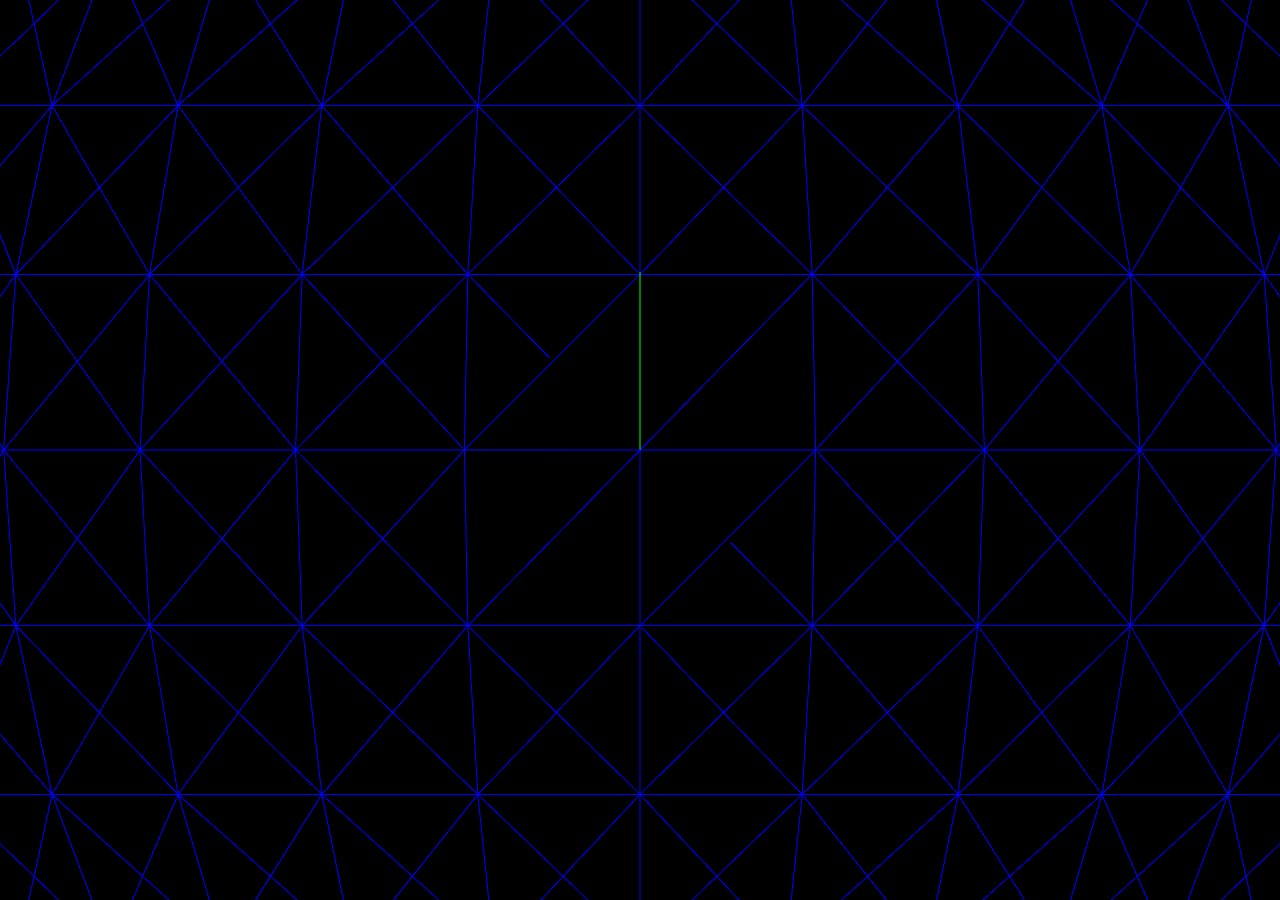
==== Project/P2/index.html @ 7aa1cbf6 "Initialized Universe" ====
<!doctype html>
<html>
	<head>
		<meta charset="utf-8">
		<title>l&ordf; Projeto Kitty - CG@IST/UL</title>
		<style>
			body {
				margin: 0px;
				background-color: #fff;
				overflow: hidden;
			}
		</style>
		<script src="js/three.js"></script>
		<script src="js/rocket.js"></script>
		<script src="js/OrbitControls.js"></script>
	</head>
	<body>
		<script>
			init();
		</script>
	</body>
</html>
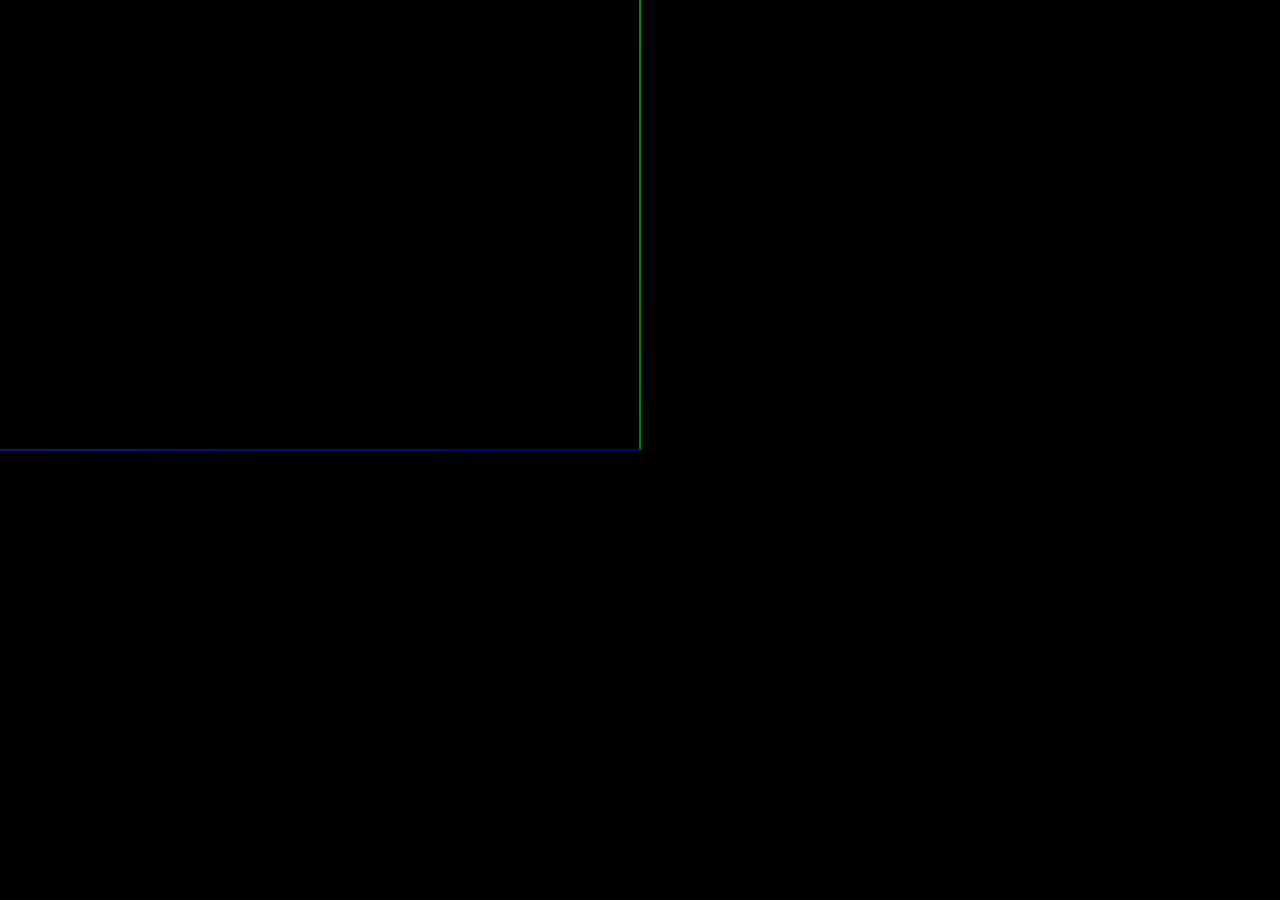
==== commit 70e274ff: "addObjPart is once again a generalized function" ====
--- a/Project/P2/index.html
+++ b/Project/P2/index.html
@@ -2,7 +2,7 @@
 <html>
 	<head>
 		<meta charset="utf-8">
-		<title>l&ordf; Projeto Kitty - CG@IST/UL</title>
+		<title>2º Projeto Planeta - CG@IST/UL</title>
 		<style>
 			body {
 				margin: 0px;
@@ -10,9 +10,14 @@
 				overflow: hidden;
 			}
 		</style>
+		<video id="video" 
+			playsinline webkit-playsinline 
+			muted loop autoplay 
+			width="320" height="240" src="video3.mp4" style="display: none;" 
+			crossorigin="anonymous"></video>
 		<script src="js/three.js"></script>
+		<script src="js/OrbitControls.js"></script>
 		<script src="js/rocket.js"></script>
-		<script src="js/OrbitControls.js"></script>
 	</head>
 	<body>
 		<script>
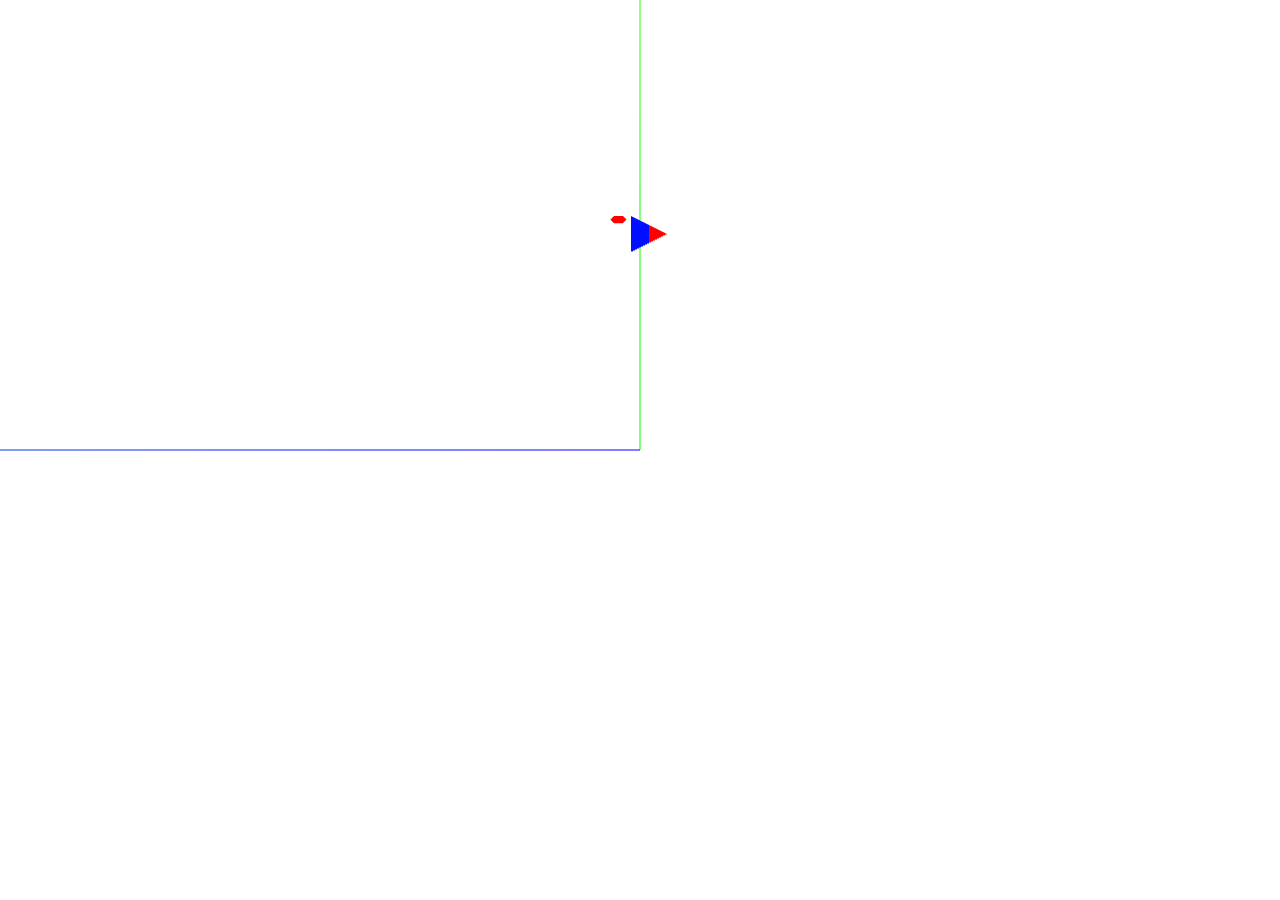
==== commit a39f61c2: "Added capsule leg" ====
--- a/Project/P2/index.html
+++ b/Project/P2/index.html
@@ -13,8 +13,8 @@
 		<video id="video" 
 			playsinline webkit-playsinline 
 			muted loop autoplay 
-			width="320" height="240" src="video3.mp4" style="display: none;" 
-			crossorigin="anonymous"></video>
+			width="320" height="240" src="video3.mp4" style="display: none;">
+		</video>
 		<script src="js/three.js"></script>
 		<script src="js/OrbitControls.js"></script>
 		<script src="js/rocket.js"></script>
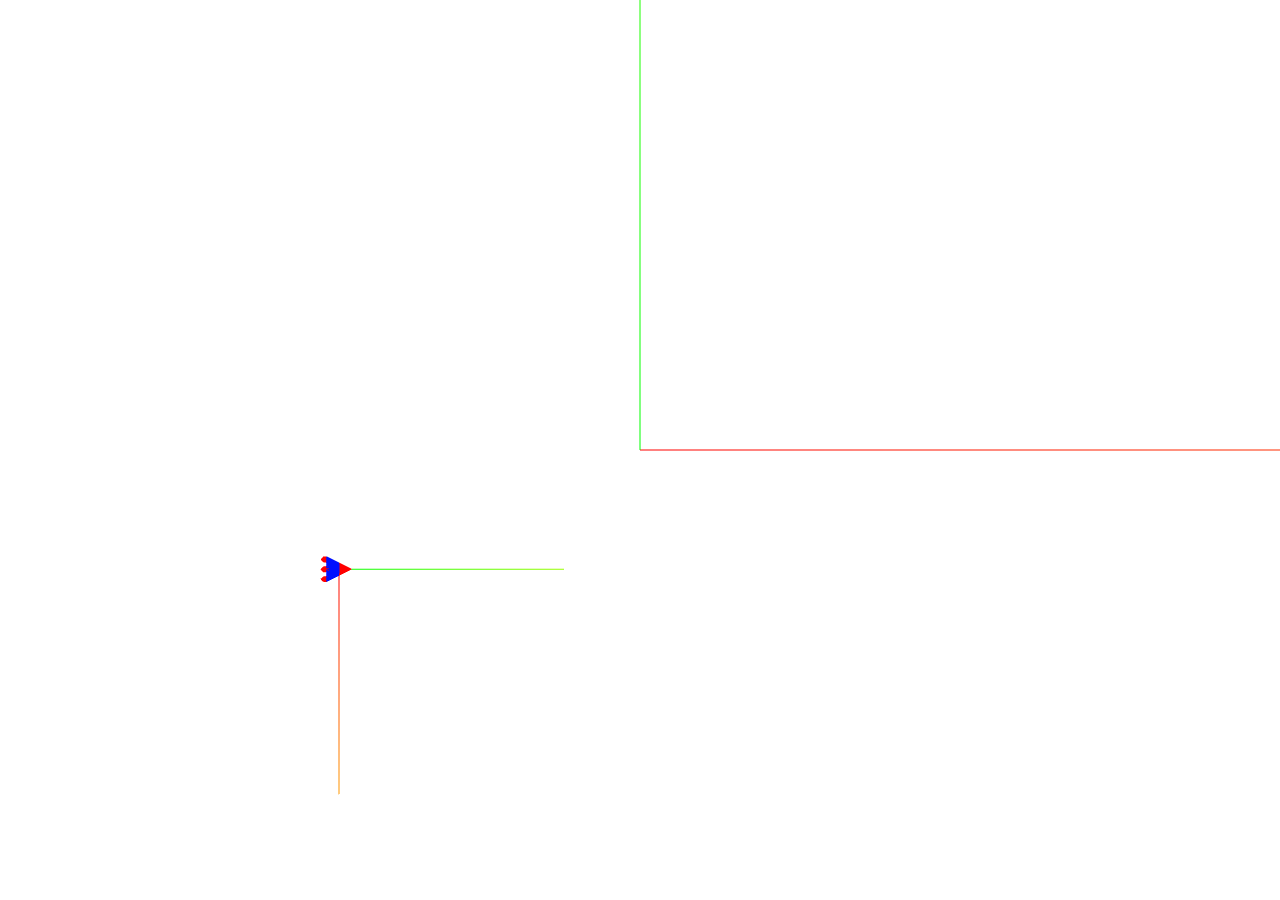
==== commit b1472750: "Added rocket2.js" ====
--- a/Project/P2/index.html
+++ b/Project/P2/index.html
@@ -13,11 +13,11 @@
 		<video id="video" 
 			playsinline webkit-playsinline 
 			muted loop autoplay 
-			width="320" height="240" src="video3.mp4" style="display: none;">
+			width="320" height="240" src="media/video3.mp4" style="display: none;">
 		</video>
 		<script src="js/three.js"></script>
 		<script src="js/OrbitControls.js"></script>
-		<script src="js/rocket.js"></script>
+		<script src="js/rocket2.js"></script>
 	</head>
 	<body>
 		<script>
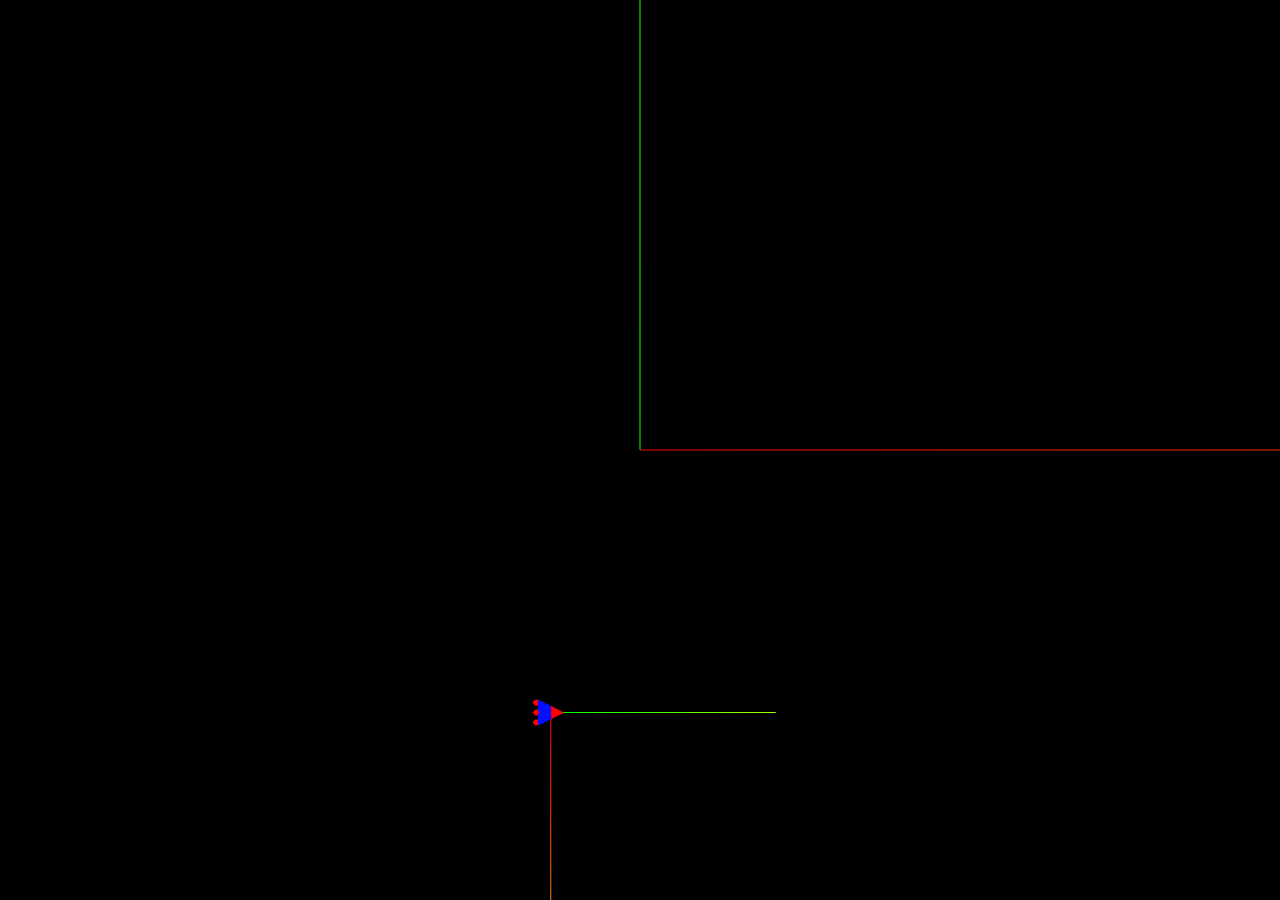
==== commit 126cbf71: "Fixed trash not being deleted" ====
--- a/Project/P2/index.html
+++ b/Project/P2/index.html
@@ -13,7 +13,8 @@
 		<video id="video" 
 			playsinline webkit-playsinline 
 			muted loop autoplay 
-			width="320" height="240" src="media/video3.mp4" style="display: none;">
+			width="320" height="240"
+			src="media/stars_space.mp4" style="display: none;">
 		</video>
 		<script src="js/three.js"></script>
 		<script src="js/OrbitControls.js"></script>
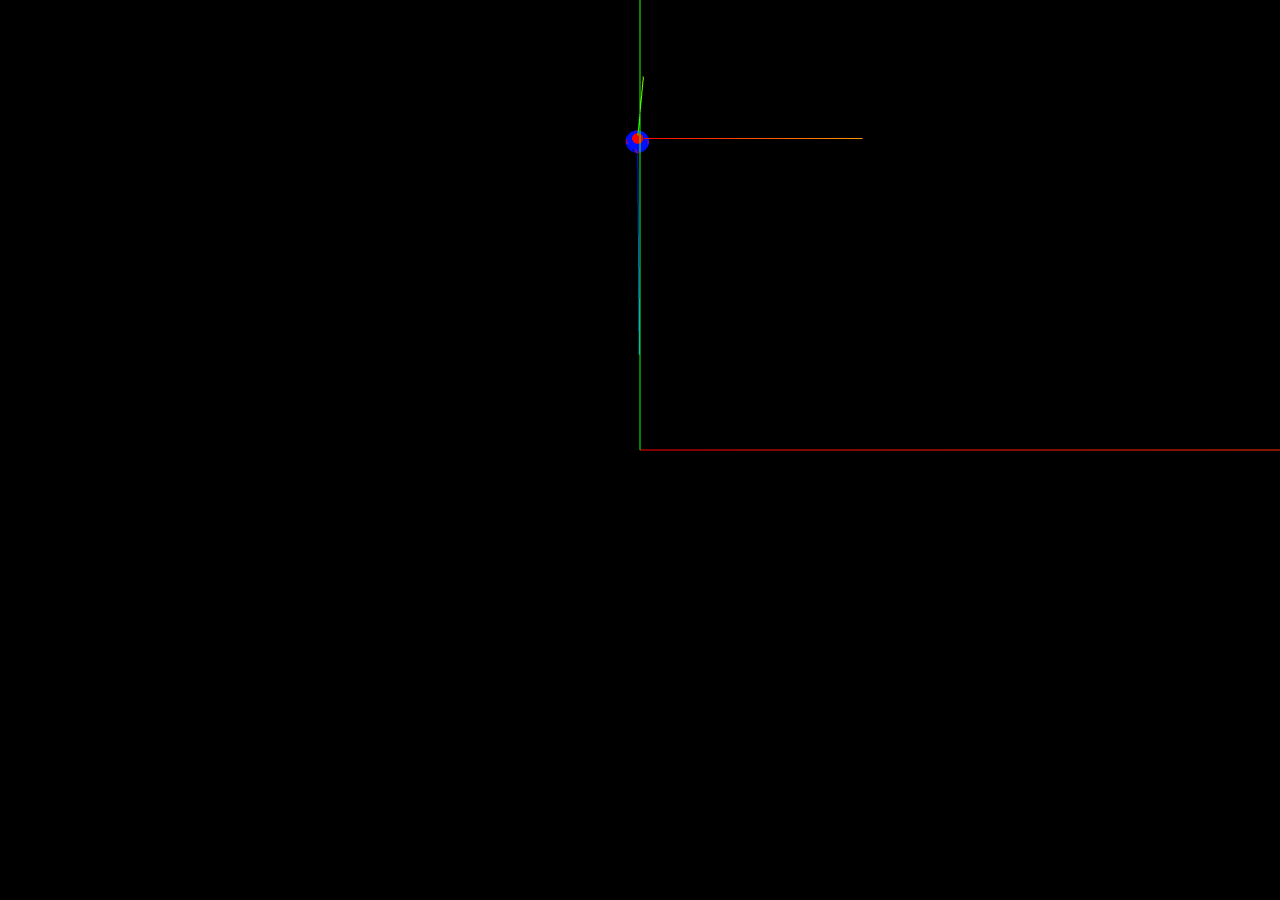
==== commit bfa902ac: "New movement mechanics" ====
--- a/Project/P2/index.html
+++ b/Project/P2/index.html
@@ -17,8 +17,7 @@
 			src="media/stars_space.mp4" style="display: none;">
 		</video>
 		<script src="js/three.js"></script>
-		<script src="js/OrbitControls.js"></script>
-		<script src="js/rocket2.js"></script>
+		<script src="js/rocket.js"></script>
 	</head>
 	<body>
 		<script>
